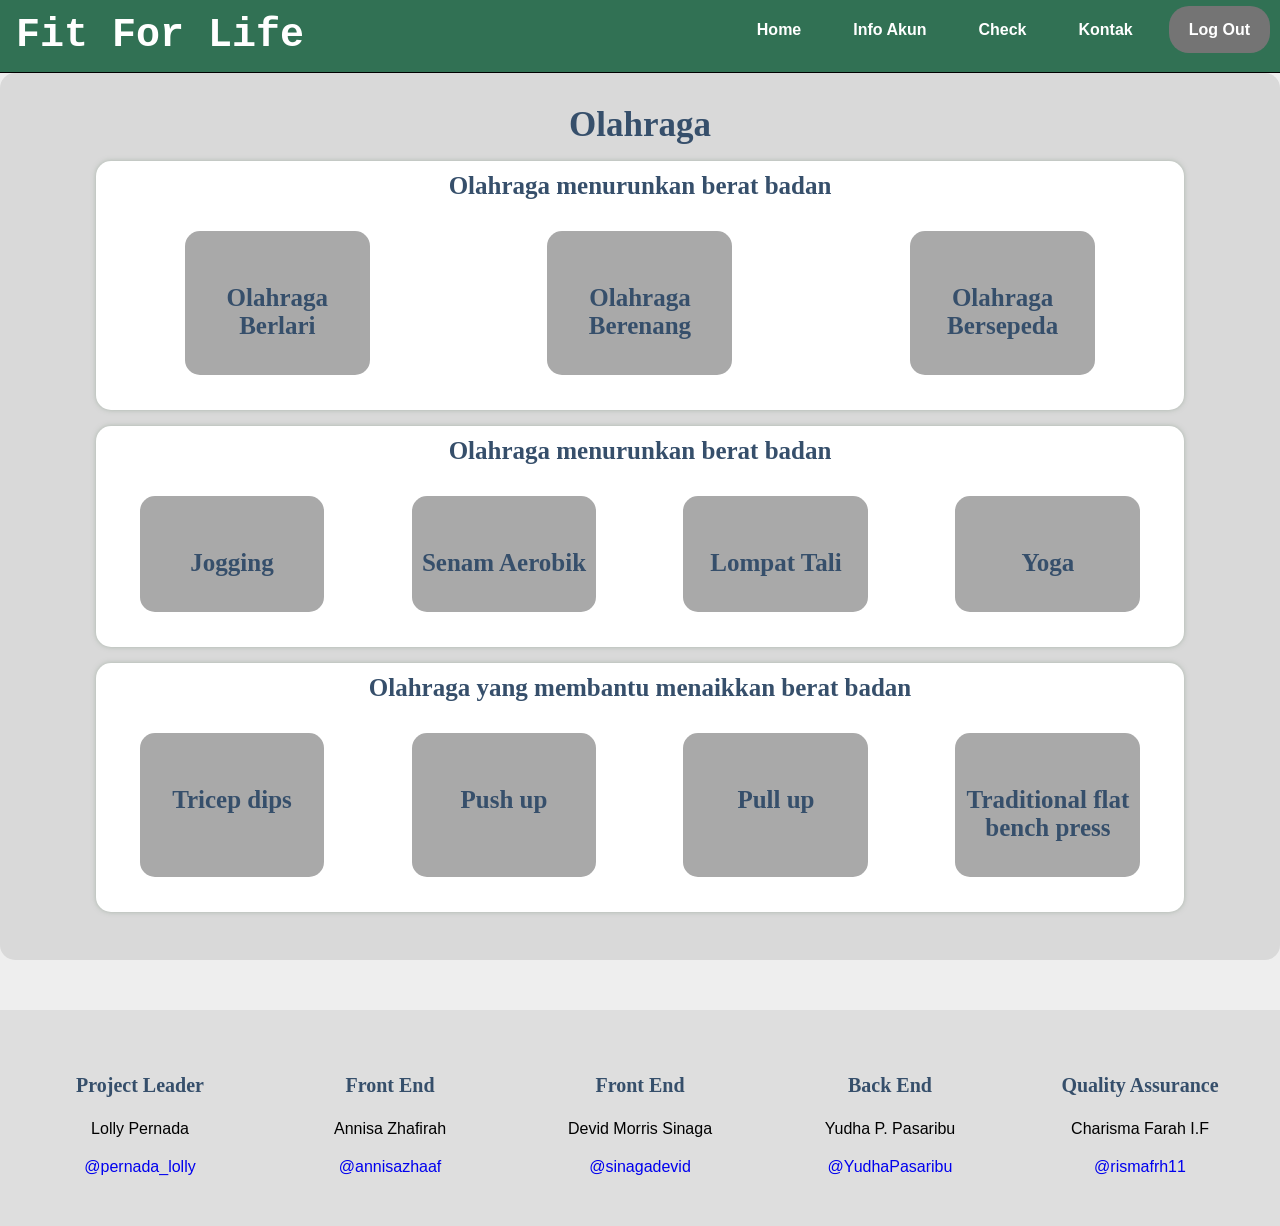
==== topic/olahraga.html @ 13d301f6 "first commit" ====
<!DOCTYPE html>
<html lang="en">

<head>
    <meta charset="UTF-8">
    <meta name="viewport" content="width=nav, initial-scale=1.0">
    <title>Document</title>
    <link rel="stylesheet" href="topic.css">
    <link rel="stylesheet" href="../style.css">
</head>

<body>
    <nav>
        <div class="wrapper">
            <div class="logo">
                <a href="">Fit For Life</a>
            </div>
            <div class="menu">
                <ul>
                    <li><a href="../main.html">Home</a></li>
                    <li><a href="../info/info.html">Info Akun</a></li>
                    <li><a href="../check/cek.html">Check</a></li>
                    <li><a href="#contact">Kontak</a></li>
                    <li><a href="login.html" class="tbl-pink">Log Out</a></li>
                </ul>
            </div>
        </div>
    </nav>

    <section id="topic">
        <div class="tengah">
            <h1 class="title">Olahraga</h1>
            <div class="kp">
                <div class="topic-list">
                <h3>Olahraga menurunkan berat badan </h3>
                    <div class="kartu-poin">
                        <img src="https://img.freepik.com/free-photo/men-exercise-by-running-road-bridge_1150-22952.jpg?size=626&ext=jpg&ga=GA1.1.1467188844.1695804060&semt=ais" alt="">
                        <p>Olahraga Berlari</p>
                    </div>
                    <div class="kartu-poin">
                        <img src="https://img.freepik.com/free-photo/boy-goggles-swimming-splashing-pool_259150-60553.jpg?size=626&ext=jpg&ga=GA1.1.1467188844.1695804060&semt=sph" alt="">
                        <p>Olahraga Berenang</p>
                    </div>
                    <div class="kartu-poin">
                        <img src="https://img.freepik.com/free-photo/full-shot-family-cycling-together_23-2150290070.jpg?size=626&ext=jpg&ga=GA1.2.1467188844.1695804060&semt=sph" alt="">
                        <p>Olahraga Bersepeda</p>
                    </div>
                    
                </div>
            </div>

            <div class="kp">
                <div class="topic-list">
                <h3>Olahraga menurunkan berat badan </h3>
                    <div class="kartu-poin">
                        <img src="https://img.freepik.com/free-photo/healthy-beautiful-young-asian-runner-woman-sports-clothing-running-jogging_7861-1101.jpg?size=626&ext=jpg&ga=GA1.1.1467188844.1695804060&semt=sph" alt="">
                        <p>Jogging</p>
                    </div>
                    <div class="kartu-poin">
                        <img src="https://img.freepik.com/free-photo/active-people-taking-part-zumba-class-together_23-2149074932.jpg?size=626&ext=jpg&ga=GA1.1.1467188844.1695804060&semt=ais" alt="">
                        <p>Senam Aerobik</p>
                    </div>
                    <div class="kartu-poin">
                        <img src="https://img.freepik.com/free-photo/young-woman-doing-fitness-outdoor_624325-1997.jpg?size=626&ext=jpg&ga=GA1.2.1467188844.1695804060&semt=sph" alt="">
                        <p>Lompat Tali</p>
                    </div>
                    <div class="kartu-poin">
                        <img src="https://img.freepik.com/free-photo/yoga-group-classes-inside-gym_1303-14788.jpg?size=626&ext=jpg&ga=GA1.2.1467188844.1695804060&semt=sph" alt="">
                        <p>Yoga</p>
                    </div>
                </div>
            </div>

            <div class="kp">
                <div class="topic-list">
                <h3>Olahraga yang membantu menaikkan berat badan</h3>
                    <div class="kartu-poin">
                        <img src="https://img.freepik.com/premium-vector/men-doing-triceps-dip-exercise-men-workout-fitness-illustration-vector_403715-23.jpg?size=626&ext=jpg&ga=GA1.1.1467188844.1695804060&semt=ais" alt="">
                        <p>Tricep dips</p>
                    </div>
                    <div class="kartu-poin">
                        <img src="https://img.freepik.com/premium-vector/illustration-man-exercising-with-two-steps-pushups-image-man-training-his-muscles_403715-22.jpg?size=626&ext=jpg&ga=GA1.1.1467188844.1695804060&semt=ais" alt="">
                        <p>Push up</p>
                    </div>
                    <div class="kartu-poin">
                        <img src="https://img.freepik.com/premium-vector/assisted-pull-up-men-gym-workout-fitness-aerobic-exercises_476141-2309.jpg?size=626&ext=jpg&ga=GA1.1.1467188844.1695804060&semt=ais" alt="">
                        <p>Pull up</p>
                    </div>
                    <div class="kartu-poin">
                        <img src="https://img.freepik.com/free-photo/man-workingout-local-gym_93675-129483.jpg?size=626&ext=jpg&ga=GA1.2.1467188844.1695804060&semt=ais" alt="">
                        <p>Traditional flat bench press
                        </p>
                    </div>
                    </div>
                </div>
            </div>           
    </section>


<div id="contact">
    <div class="wrapper">
        <div class="footer">
            <div class="footer-section">
                <h4>Project Leader</h4>
                <p>Lolly Pernada</p>
                <img src="https://img.freepik.com/free-vector/instagram-icon_1057-2227.jpg?size=626&ext=jpg&ga=GA1.2.1467188844.1695804060&semt=sph" alt="">
                <a href="https://www.instagram.com/pernada_lolly/">@pernada_lolly</a>
            </div>
            <div class="footer-section">
                <h4>Front End</h4>
                <p>Annisa Zhafirah</p>
                <img src="https://img.freepik.com/free-vector/instagram-icon_1057-2227.jpg?size=626&ext=jpg&ga=GA1.2.1467188844.1695804060&semt=sph" alt="">
                <a href="https://www.instagram.com/annisazhaaf/?igshid=MzRlODBiNWFlZA%3D%3D">@annisazhaaf</a>
            </div>
            <div class="footer-section">
                <h4>Front End</h4>
                <p>Devid Morris Sinaga</p>
                <img src="https://img.freepik.com/free-vector/instagram-icon_1057-2227.jpg?size=626&ext=jpg&ga=GA1.2.1467188844.1695804060&semt=sph" alt="">
                <a href="https://www.instagram.com/sinagadevid/">@sinagadevid</a>
            </div>
            <div class="footer-section">
                <h4>Back End</h4>
                <p>Yudha P. Pasaribu</p>
                <img src="https://img.freepik.com/free-vector/instagram-icon_1057-2227.jpg?size=626&ext=jpg&ga=GA1.2.1467188844.1695804060&semt=sph" alt="">
                <a href="https://www.instagram.com/pernada_lolly/">@YudhaPasaribu</a>
            </div>
            <div class="footer-section">
                <h4>Quality Assurance</h4>
                <p>Charisma Farah I.F</p>
                <img src="https://img.freepik.com/free-vector/instagram-icon_1057-2227.jpg?size=626&ext=jpg&ga=GA1.2.1467188844.1695804060&semt=sph" alt="">
                <a href="https://www.instagram.com/rismafrh11/?igshid=MzRlODBiNWFlZA%3D%3D">@rismafrh11</a>
            </div>
        </div>
    </div>
</div>
</body>

</html>
---- topic/topic.css ----
* {
    text-decoration: none;
    margin: 0px;
    padding: 0px;
    box-sizing: border-box;
}

body {
    font-family: 'Open Sans',sans-serif;
    background: #EEEEEE;
}

.wrapper {
    width: 1100px;
    margin: auto;
    position: relative;   
}

.logo a {
    font-size: clamp(24px, 3vw, 800px);
    font-weight: bold;
    float: left;
    font-family: courier;
    color: black;
}


.menu {
    float: right;
}

#topic {
    margin: auto;
    display: flex;
    margin-bottom: 50px;
    padding: 2rem 6rem;
    width: 100%;
    background: #D9D9D9;
    border-radius: 15px;
}

.kartu-poin {
    width: 17%;
    margin: 0 auto;
}

.kartu-poin {
    background: #A9A9A9;
    border-radius: 15px;
    padding: 15px 5px;
}

.kartu-poin img {
    width: 85%;
    border-radius: 15px;
}

.kartu-poin p {
    font-family:  'comic sans ms';
    font-weight: 800;
    font-size: 25px;
    text-align: center;
    color: #364f6b;
}

.kolom {
    margin-top: 50px;
    margin-bottom: 50px;
}


.kp {
    position: relative;
    width: 100%;
    background-color: #fff;
    border-radius: 15px;
    margin: 1rem 0;
    display: flex;
    justify-content: center;
    align-items: center;
    margin-top: 1rem;
    box-shadow: 0px 0px 5px rgba(153, 168, 155, 0.75);
}

.imt .kp {
    display: flex;
    flex-direction: column;
}
---- style.css ----
* {
    text-decoration: none;
    margin: 0px;
    padding: 0px;
}

body {
    margin: 0px;
    padding: 0px;
    font-family: 'Open Sans',sans-serif;
}

.wrapper {
    width: 100%;
    margin: auto;
    position: relative;
    z-index: 2;
}

.logo a {
    font-size: 40px;
    font-weight: bold;
    float: left;
    font-family: courier;
    color: white;
    padding: 1rem;
}

.menu {
    float: right;
}

nav {
    width: 100%;
    margin: auto;
    display: flex;
    line-height: 40px;
    position: sticky;
    position: -webkit-sticky;
    top: 0;
    background: #317154;
    z-index: 1;
    border-bottom: 1px solid black;
}

nav ul {
    list-style-type: none;
    margin: 0;
    padding: 0;
    overflow: hidden;
}

nav ul li {
    float: left;
    padding: 10px;
}

nav ul li a {
    color: white;
    font-weight: bold;
    text-align: center;
    padding: 0px 16px 0px 16px;
    text-decoration: none;
}

nav ul li a:hover {
    text-decoration: underline;
}

section {
    margin: auto;
    display: flex;
    margin-bottom: 50px;
    padding: 2rem;
    background: #d9d9d9;
    border-radius: 15px;
}

#home{
    display: flex;
    align-items: center;
}

#home img{
    height: 30vw;
    object-fit: cover;
    margin-right: 1rem;
}

#home-main{
    display: flex;
    align-items: center;
}

#home-main img{
    height: 30vw;
    object-fit: cover;
    margin-right: 1rem;
}

.kolom {
    margin-top: 1rem;
    margin-bottom: 50px;
    padding: 10px;
}

.kolom .deskripsi {
    font-size: 20px;
    font-weight: bold;
    font-family: 'comic sans-ms';
    color: #364f6b;
}

h2 {
    font-family: 'comic sans ms';
    font-weight: 400;
    font-size: 35px;
    margin-bottom: 15px;
    color: #364f6b;
    width: 100%;
    line-height: 40px;
}

h1 {
    font-family: 'comic sans ms';;
    font-size: 35px;
    margin-bottom: 5px;
    color: #364f6b;
    width: 100%;
    line-height: 40px;
    position: relative;
    z-index: 2;
}

    a.tbl-biru {
        background: #1F4172;
        border-radius: 20px;
        margin-top: 20px;
        padding: 15px 20px 15px 20px;
        color: #FFFFFF;
        cursor: pointer;
        font-weight: bold;
    }

    a.tbl-biru:hover {
        background: #747474;
        text-decoration: none;
        color: #FFFFFF;
    }

a.tbl-pink {
    background: #747474;
    border-radius: 20px;
    margin-top: 20px;
    padding: 15px 20px 15px 20px;
    color: #FFFFFF;
    cursor: pointer;
    font-weight: bold;
}

a.tbl-pink:hover {
    background: #1F4172;
    text-decoration: none;
    color: #FFFFFF;
}

p {
    margin: 10px 0px 10px 0px;
    padding: 10px 0px 10px 0px;
}

.tengah {
    position: relative;
    text-align: center;
    width: 100%;
}

.topic-list {
    width: 100%;
    position: relative;
    display: flex;
    flex-wrap: wrap;   
    padding-bottom: 35px; 
}

.kartu-topic {
    width: 15%;
    margin: 0 auto;
}

.kartu-topic {
    background: #A9A9A9;
    border-radius: 15px;
    padding: 10px 5px;
}

.kartu-topic img {
    width: 80%;
    border-radius: 15px;
}

.kartu-topic p {
    font-family:  'comic sans ms';
    font-weight: 800;
    font-size: 15px;
    text-align: center;
    color: #364f6b;
}


#contact {
    background: #dedede;
    padding: 50px 15px;
}

#contact img {
    display: block;
    margin: 0 auto;
    padding: 5px 0px;
    width: 45px;
    border-radius: 15px;
}

#contact p {
    padding: 0px;
    
}

.footer {
    width: 100%;
    position: relative;
    display: flex;
    flex-wrap: wrap;
    margin: auto;
}

.footer-section {
    display: flex;
    flex-direction: column;
    justify-items: center;
    text-align: center;
    width: 15%;
    margin: 0 auto;
}

h3 {
    font-family: 'comic sans ms';
    font-weight: 800;
    font-size: 25px;
    margin-bottom: 20px;
    color: #364f6b;
    width: 100%;
    line-height: 50px;
}

h4 {
    font-family: 'comic sans ms';
    font-weight: 700;
    font-size: 20px;
    margin: 10px 0;
    color: #364f6b;
    width: 100%;
    line-height: 30px;
}


@media screen and (max-width: 992.98px) {
    .wrapper{
        width: 90%;
    }

    .logo a {
        display: block;
        width: 100%;
        text-align: center;
    }

    nav .menu {
        width: 100%;
        margin: 0;
    }
    
    nav .menu ul {
        text-align: center;
        margin: auto;
        line-height: 60px;
    }

    nav .menu ul li {
        display: inline-block;
        float: none;
    }

    section {
        display: block;
    }

    section img {
        display: block;
        width: 100%;
        height: auto;
    }

    .kartu-topic {
        width: 50%;
    }
       
    
}
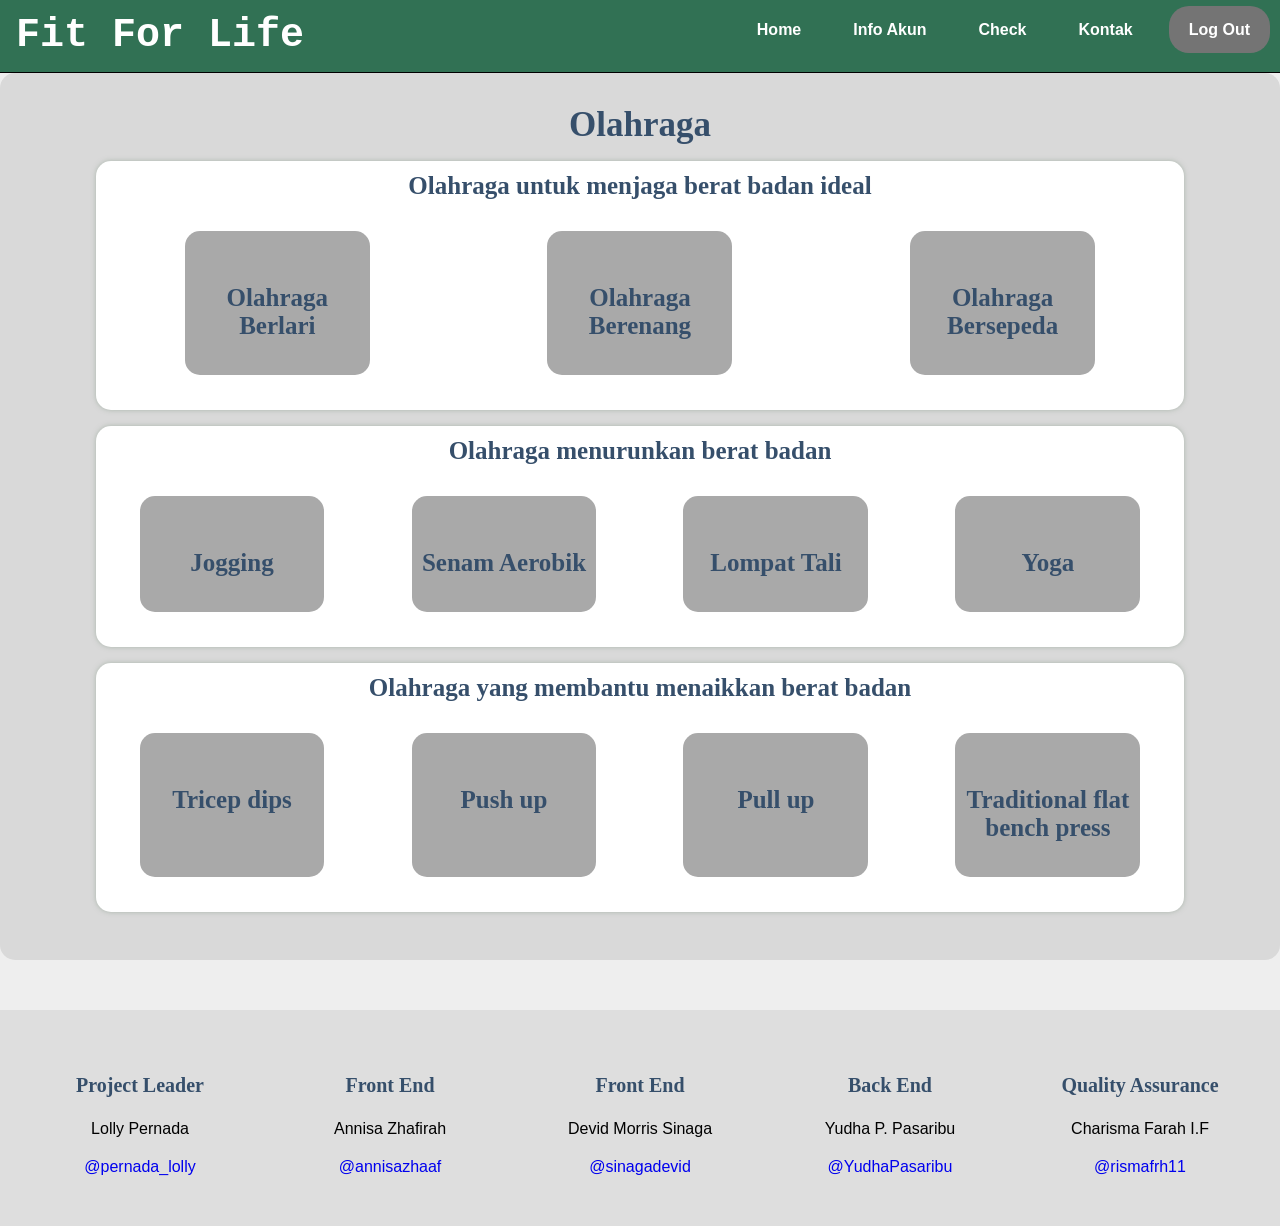
==== commit c3d721e9: "Update olahraga.html" ====
--- a/topic/olahraga.html
+++ b/topic/olahraga.html
@@ -32,7 +32,7 @@
             <h1 class="title">Olahraga</h1>
             <div class="kp">
                 <div class="topic-list">
-                <h3>Olahraga menurunkan berat badan </h3>
+                <h3>Olahraga untuk menjaga berat badan ideal </h3>
                     <div class="kartu-poin">
                         <img src="https://img.freepik.com/free-photo/men-exercise-by-running-road-bridge_1150-22952.jpg?size=626&ext=jpg&ga=GA1.1.1467188844.1695804060&semt=ais" alt="">
                         <p>Olahraga Berlari</p>
@@ -135,4 +135,4 @@
 </div>
 </body>
 
-</html>+</html>
